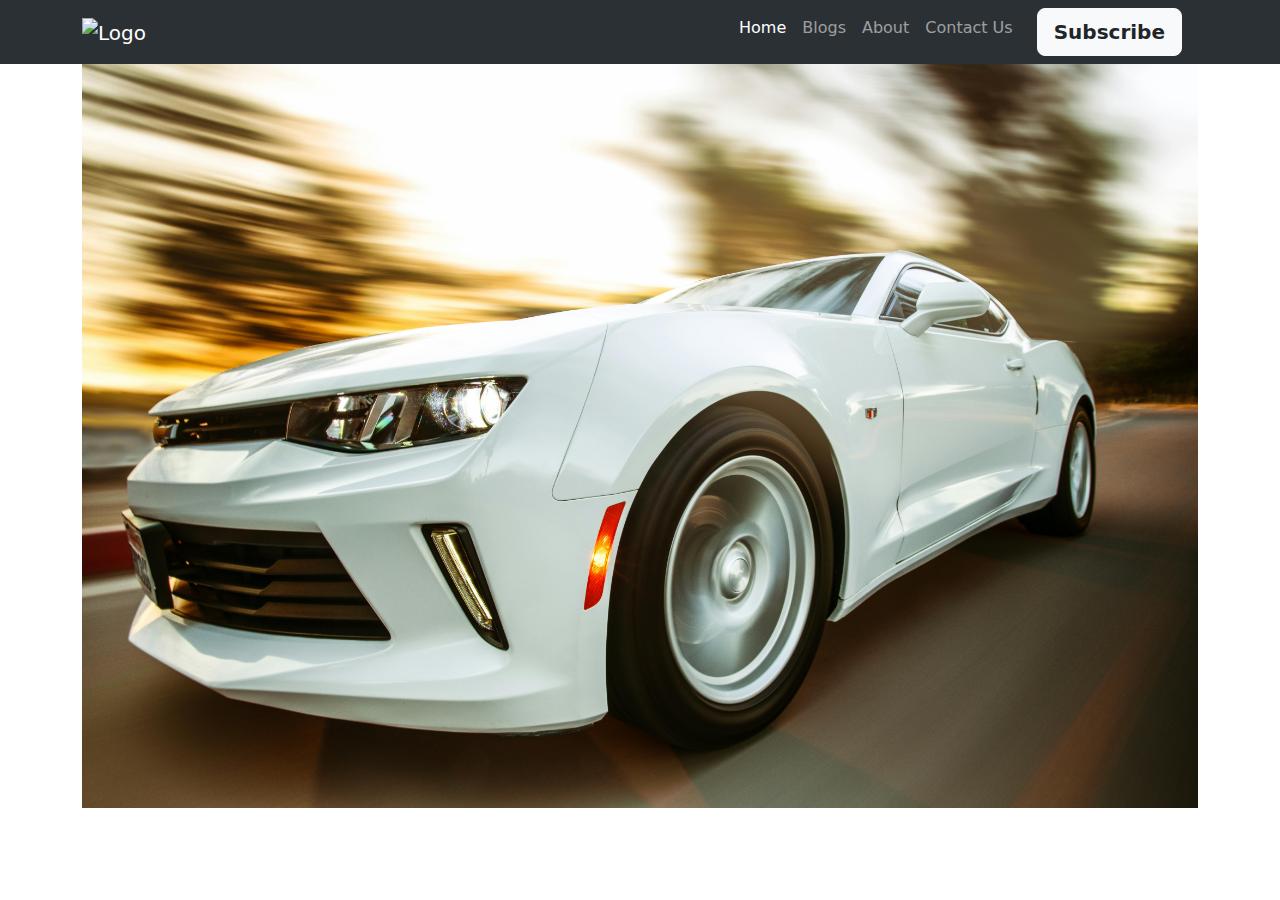
==== Blog/index.html @ fb0d7efe "update on first commit" ====
<!DOCTYPE html>
<html lang="en">
  <head>
    <meta charset="utf-8" />
    <meta name="viewport" content="width=device-width, initial-scale=1" />
    <title>Bootstrap demo</title>
    <link
      href="https://cdn.jsdelivr.net/npm/bootstrap@5.3.3/dist/css/bootstrap.min.css"
      rel="stylesheet"
      integrity="sha384-QWTKZyjpPEjISv5WaRU9OFeRpok6YctnYmDr5pNlyT2bRjXh0JMhjY6hW+ALEwIH"
      crossorigin="anonymous"
    />
  </head>
  <body>
    <nav
      class="navbar navbar-expand-lg bg-body-tertiary bg-dark"
      data-bs-theme="dark"
    >
      <div class="container">
        <a class="navbar-brand" href="#">
          <img
            src="ASSETS/Techmaster-logo.png"
            alt="Logo"
            width="30"
            height="30"
          />
        </a>
        <button
          class="navbar-toggler"
          type="button"
          data-bs-toggle="collapse"
          data-bs-target="#navbarNav"
          aria-controls="navbarNav"
          aria-expanded="false"
          aria-label="Toggle navigation"
        >
          <span class="navbar-toggler-icon"></span>
        </button>
        <div class="collapse navbar-collapse" id="navbarNav">
          <ul class="navbar-nav ms-auto">
            <li class="nav-item">
              <a class="nav-link active" aria-current="page" href="#">Home</a>
            </li>
            <li class="nav-item">
              <a class="nav-link" href="#">Blogs</a>
            </li>
            <li class="nav-item">
              <a class="nav-link" href="#">About</a>
            </li>
            <li class="nav-item">
              <a class="nav-link" href="#">Contact Us</a>
            </li>

            <button
              type="button"
              class="btn btn-light btn-lg text-dark mx-3 fw-bold"
            >
              Subscribe
            </button>
          </ul>
        </div>
      </div>
    </nav>
    <section class="">
        <div class="container">
            <img src="/ASSETS/image3.jpg" class="img-fluid h-50" alt="a car image">
        </div>
    </section>

    <script
      src="https://cdn.jsdelivr.net/npm/bootstrap@5.3.3/dist/js/bootstrap.bundle.min.js"
      integrity="sha384-YvpcrYf0tY3lHB60NNkmXc5s9fDVZLESaAA55NDzOxhy9GkcIdslK1eN7N6jIeHz"
      crossorigin="anonymous"
    ></script>
  </body>
</html>
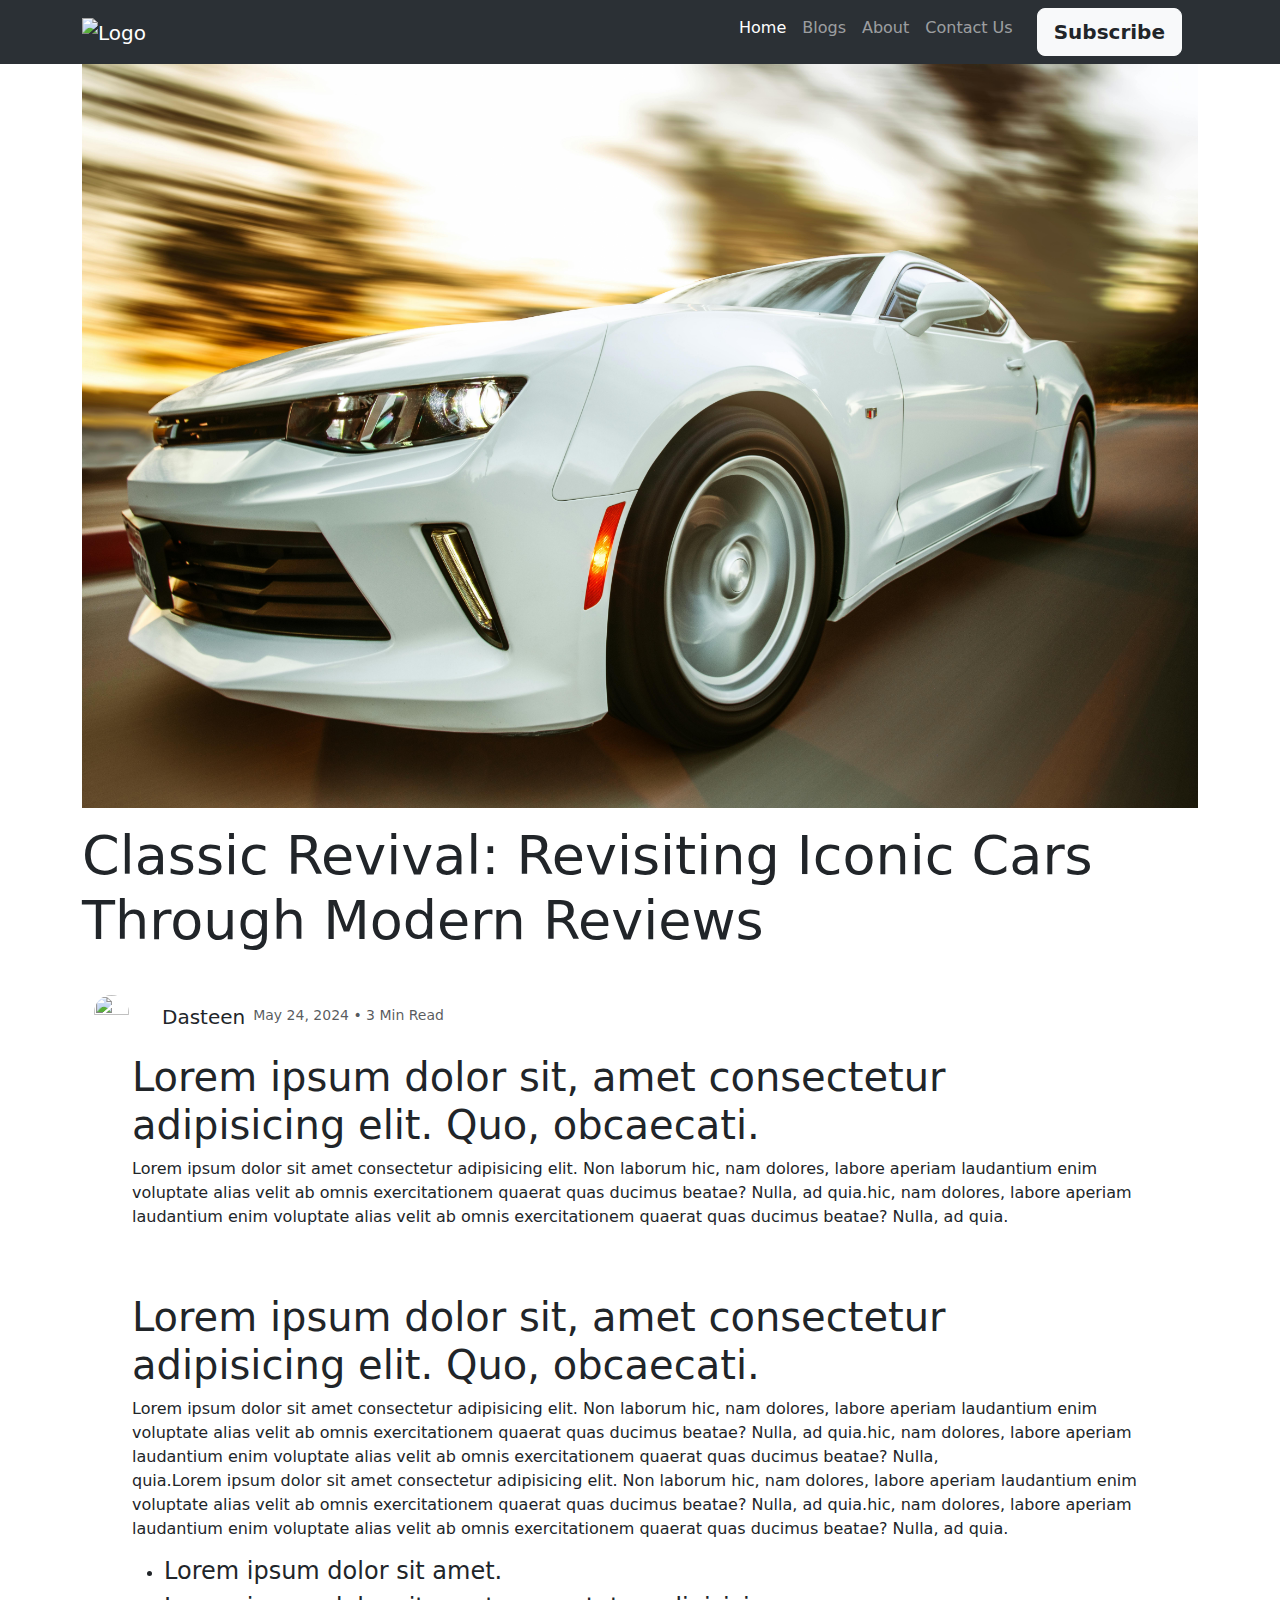
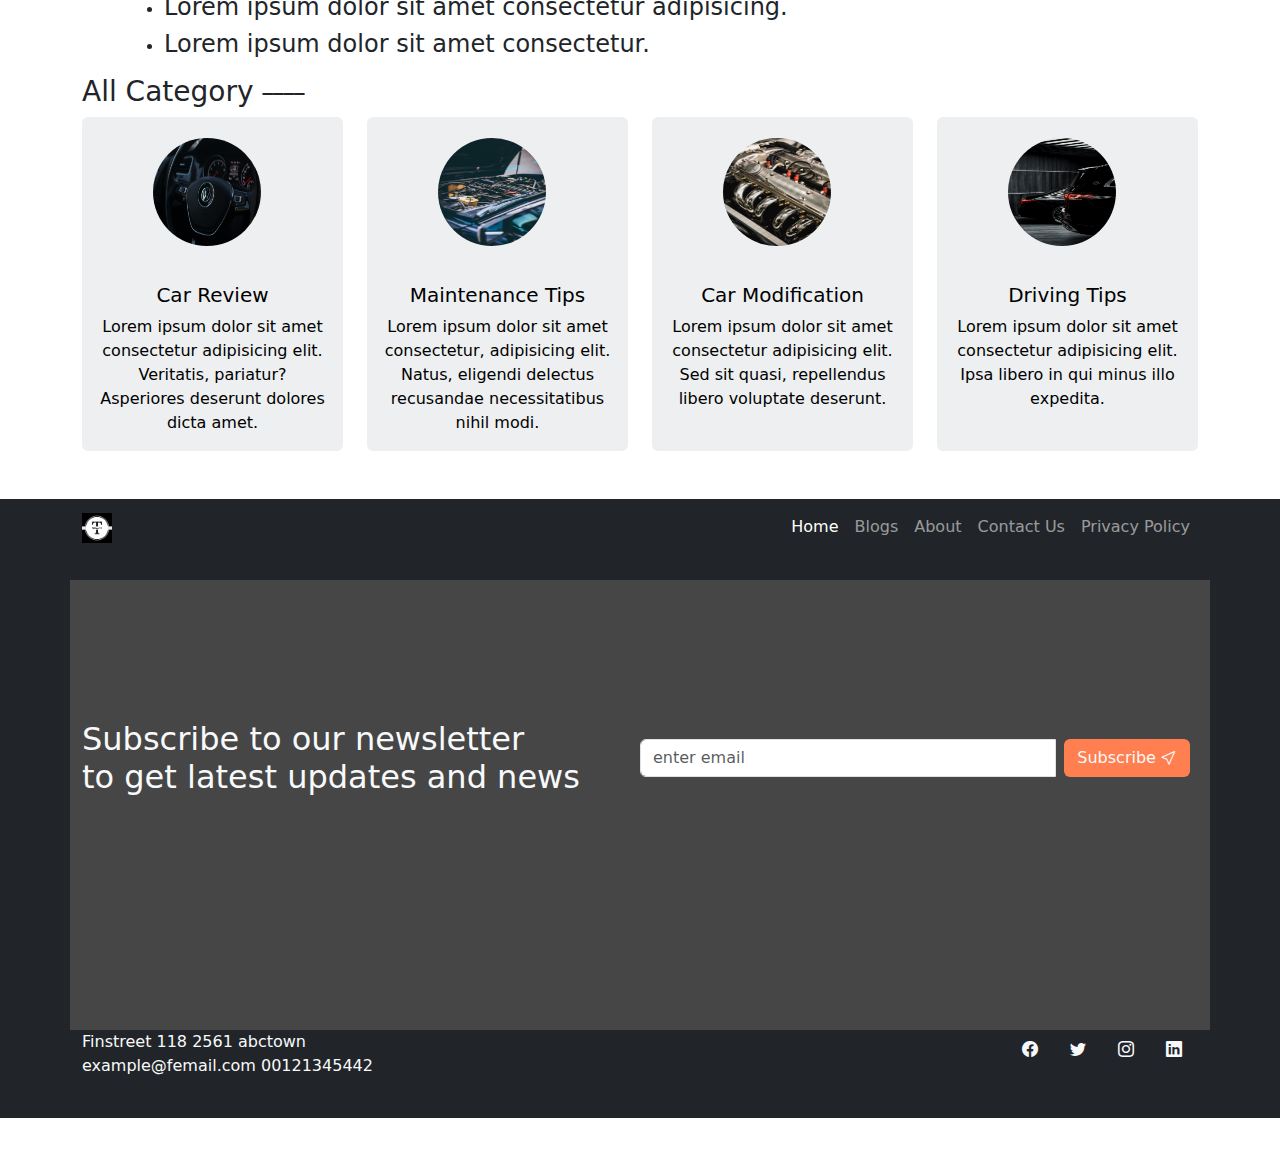
==== commit 20a67b9c: "second update on first commit" ====
--- a/Blog/index.html
+++ b/Blog/index.html
@@ -10,6 +10,11 @@
       integrity="sha384-QWTKZyjpPEjISv5WaRU9OFeRpok6YctnYmDr5pNlyT2bRjXh0JMhjY6hW+ALEwIH"
       crossorigin="anonymous"
     />
+    <link
+      rel="stylesheet"
+      href="https://cdn.jsdelivr.net/npm/bootstrap-icons@1.3.0/font/bootstrap-icons.css"
+    />
+    <link rel="stylesheet" href="/Css/style.css" />
   </head>
   <body>
     <nav
@@ -39,7 +44,9 @@
         <div class="collapse navbar-collapse" id="navbarNav">
           <ul class="navbar-nav ms-auto">
             <li class="nav-item">
-              <a class="nav-link active" aria-current="page" href="#">Home</a>
+              <a class="nav-link active" aria-current="page" href="/index.html"
+                >Home</a
+              >
             </li>
             <li class="nav-item">
               <a class="nav-link" href="#">Blogs</a>
@@ -61,11 +68,218 @@
         </div>
       </div>
     </nav>
-    <section class="">
+    <section class="blog-banner">
+      <div class="container">
+        <img
+          src="/ASSETS/image3.jpg"
+          class="img-fluid h-50"
+          alt="a car image"
+        />
+      </div>
+    </section>
+
+    <section class="mt-3">
+      <div class="container">
+        <p class="h2 blog-para my-3">
+          Classic Revival: Revisiting Iconic Cars Through Modern Reviews
+        </p>
+        <div class="border-0 hero-4 d-flex container mb-5">
+          <img
+            src="https://randomuser.me/api/portraits/men/20.jpg"
+            height="35px"
+            width="35px"
+            class="rounded-circle img-fluid w-0"
+            alt=""
+          />
+          <div class="hero-5 d-flex">
+            <h5 class="">Dasteen</h5>
+            <small class="text-body-secondary mx-2"
+              ><time datetime="2024-05-24">May 24, 2024</time> &bull; 3 Min
+              Read</small
+            >
+          </div>
+        </div>
+        <div class="blog-body">
+          <p class="h1 fs-xlg">
+            Lorem ipsum dolor sit, amet consectetur adipisicing elit. Quo,
+            obcaecati.
+          </p>
+          <p>
+            Lorem ipsum dolor sit amet consectetur adipisicing elit. Non laborum
+            hic, nam dolores, labore aperiam laudantium enim voluptate alias
+            velit ab omnis exercitationem quaerat quas ducimus beatae? Nulla, ad
+            quia.hic, nam dolores, labore aperiam laudantium enim voluptate alias
+            velit ab omnis exercitationem quaerat quas ducimus beatae? Nulla, ad
+            quia.
+          </p> <br> <br>
+          <p class="h1">
+            Lorem ipsum dolor sit, amet consectetur adipisicing elit. Quo,
+            obcaecati.
+          </p>
+          <p>
+            Lorem ipsum dolor sit amet consectetur adipisicing elit. Non laborum
+            hic, nam dolores, labore aperiam laudantium enim voluptate alias
+            velit ab omnis exercitationem quaerat quas ducimus beatae? Nulla, ad
+            quia.hic, nam dolores, labore aperiam laudantium enim voluptate alias
+            velit ab omnis exercitationem quaerat quas ducimus beatae? Nulla,<br>
+            quia.Lorem ipsum dolor sit amet consectetur adipisicing elit. Non laborum
+            hic, nam dolores, labore aperiam laudantium enim voluptate alias
+            velit ab omnis exercitationem quaerat quas ducimus beatae? Nulla, ad
+            quia.hic, nam dolores, labore aperiam laudantium enim voluptate alias
+            velit ab omnis exercitationem quaerat quas ducimus beatae? Nulla, ad
+            quia.
+          </p>
+          <ul class="">
+            <li><h4>Lorem ipsum dolor sit amet.</h4></li>
+            <li><h4>Lorem ipsum dolor sit amet consectetur adipisicing.</h4></li>
+            <li><h4>Lorem ipsum dolor sit amet consectetur.</h4></li>
+          </ul>
+        </div>
+      </div>
+    </section>
+
+    <section class="mt-3">
         <div class="container">
-            <img src="/ASSETS/image3.jpg" class="img-fluid h-50" alt="a car image">
+            <div>
+                <h3>All Category <sup><b>____</b></sup></h3>
+            </div>
+
+            <div class="row row-cols-1 row-cols-md-4 g-4">
+                <div class="card-design">
+                  <div class="col h-100">
+                    <div class="card h-100 hero-card border-0">
+                      <img src="/ASSETS/image9.jpg" class="card-img-top rounded-circle asset-hero" alt="...">
+                      <div class="card-body">
+                        <h5 class="card-title text-center">Car Review</h5>
+                        <p class="card-text text-center">Lorem ipsum dolor sit amet consectetur adipisicing elit. Veritatis, pariatur? Asperiores deserunt dolores dicta amet.</p>
+                      </div>
+                    </div>
+                  </div>
+                </div>
+                  <div class="card-design">
+                    <div class="col h-100">
+                      <div class="card h-100 hero-card border-0">
+                        <img src="/ASSETS/image6.jpg" class="card-img-top rounded-circle asset-hero" alt="...">
+                        <div class="card-body">
+                          <h5 class="card-title text-center">Maintenance Tips</h5>
+                          <p class="card-text text-center">Lorem ipsum dolor sit amet consectetur, adipisicing elit. Natus, eligendi delectus recusandae necessitatibus nihil modi.</p>
+                        </div>
+                      </div>
+                    </div>
+                  </div>
+                  <div class="card-design">
+                    <div class="col h-100">
+                      <div class="card h-100 hero-card border-0">
+                        <img src="/ASSETS/image7.jpg" class="card-img-top rounded-circle asset-hero" alt="...">
+                        <div class="card-body">
+                          <h5 class="card-title text-center">Car Modification</h5>
+                          <p class="card-text text-center">Lorem ipsum dolor sit amet consectetur adipisicing elit. Sed sit quasi, repellendus libero voluptate deserunt.</p>
+                        </div>
+                      </div>
+                    </div>
+                  </div>
+                 <div class="card-design">
+                  <div class="col h-100">
+                    <div class="card h-100 hero-card border-0">
+                      <img src="/ASSETS/image8.jpg" class="card-img-top rounded-circle asset-hero" alt="...">
+                      <div class="card-body">
+                        <h5 class="card-title text-center">Driving Tips</h5>
+                        <p class="card-text text-center">Lorem ipsum dolor sit amet consectetur adipisicing elit. Ipsa libero in qui minus illo expedita.</p>
+                      </div>
+                    </div>
+                  </div>
+                </div>
+              </div>
+
         </div>
     </section>
+
+    <footer class="my-5">
+        <nav
+          class="navbar navbar-expand-lg bg-dark"
+          data-bs-theme="dark"
+        >
+          <div class="container">
+            <a class="navbar-brand" href="#">
+              <img
+                src="/ASSETS/Techmaster-logo.png"
+                alt="Logo"
+                width="30"
+                height="30"
+              />
+            </a>
+            <button
+              class="navbar-toggler"
+              type="button"
+              data-bs-toggle="collapse"
+              data-bs-target="#navbarNav"
+              aria-controls="navbarNav"
+              aria-expanded="false"
+              aria-label="Toggle navigation"
+            >
+              <span class="navbar-toggler-icon"></span>
+            </button>
+            <div class="collapse navbar-collapse" id="navbarNav">
+              <ul class="navbar-nav ms-auto">
+                <li class="nav-item">
+                  <a class="nav-link active" aria-current="page" href="#">Home</a>
+                </li>
+                <li class="nav-item">
+                  <a class="nav-link" href="#">Blogs</a>
+                </li>
+                <li class="nav-item">
+                  <a class="nav-link" href="#">About</a>
+                </li>
+                <li class="nav-item">
+                  <a class="nav-link" href="#">Contact Us</a>
+                </li>
+                <li class="nav-item">
+                  <a class="nav-link" href="#">Privacy Policy</a>
+                </li>
+              </ul>
+            </div>
+          </div>
+        </nav>
+    
+        <section class="text-light bg-dark p-4">
+          <div class="container hero-foot">
+            <div class="d-md-flex justify-content-between align-items-center">
+              <h2 class="text-light mb-3 mb-md-0">Subscribe to our newsletter <br> to get latest updates and news</h2>
+              <div class="input-group news-input">
+                <input type="text" class="form-control" placeholder="enter email">
+                <button class="btn buttn text-light mx-2 rounded" type="button">Subscribe <i class="bi bi-cursor"></i></button>
+              </div>
+            </div>
+    
+            </div>
+            <div class="hero-address text-light d-flex justify-content-between container">
+              <div class="address">
+                <p>Finstreet 118 2561 abctown <br> example@femail.com 00121345442</p>
+              </div>
+              <div class="">
+                <ul class="nav justify-content-end text-light">
+                  <li class="nav-item">
+                    <a class="nav-link text-light" href="#"> <i class="bi bi-facebook"></i></a>
+                  </li>
+                  <li class="nav-item">
+                    <a class="nav-link text-light" href="#"><i class="bi bi-twitter"></i></a>
+                  </li>
+                  <li class="nav-item">
+                    <a class="nav-link text-light" href="#"><i class="bi bi-instagram"></i></a>
+                  </li>
+                  <li class="nav-item">
+                    <a class="nav-link text-light" href="#"><i class="bi bi-linkedin"></i></a>
+                  </li>
+                  
+                </ul>
+              </div>
+            </div>
+          </div>
+        </section>
+    
+      </footer>
+    
+
 
     <script
       src="https://cdn.jsdelivr.net/npm/bootstrap@5.3.3/dist/js/bootstrap.bundle.min.js"
--- a/Css/style.css
+++ b/Css/style.css
@@ -0,0 +1,144 @@
+*{
+    padding: 0;
+    margin: 0;
+    box-sizing: border-box;
+}
+
+.landing-page{
+       background: linear-gradient(to right, rgba(0, 0, 0, 0.63), rgba(131, 131, 151, 0.5)), url(/ASSETS/image1.jpg);
+       height: 100vh;
+       background-position: center;
+       background-repeat: no-repeat;
+       background-size: contain;
+}
+
+.hero-1{
+    padding-top: 100px;
+    color: whitesmoke;
+    font-weight: 600;
+    font-size: 25px;
+}
+
+.hero-para{
+    color: whitesmoke;
+    width: 40%;
+    /* line-height: 2em; */
+}
+
+.bttn button{
+    background-color: coral;
+}
+
+.buttn{
+    background-color: coral;
+
+}
+.card2{
+    background-color: coral;
+}
+
+.hero2 .blog .blog-link{
+    color: blue;
+}
+
+.hero2{
+    position: relative;
+    top: 0;
+    border: 1px solid transparent;
+}
+.blog-link{
+    position: absolute;
+    top: 50px;
+    right: 82px;
+    color: black;
+}
+.hero-4{
+    position: relative;
+    top: 25px;
+}
+.hero-5{
+    position: absolute;
+    top: 10px;
+    left: 80px;
+}
+
+.hero-card{
+    position: relative;
+    padding-top: 150px;
+    background-color: rgba(235, 237, 238, 0.89);
+    color: black;
+
+}
+.asset-hero{
+    border: 1px solid transparent;
+    border-radius: 50px;
+    height: 110px;
+    width: 110px;
+    position: absolute;
+    left: 70px;
+    top: 20px;
+
+}
+
+/* .card-design{
+    
+    
+} */
+
+.para-left{
+    padding: 30px;
+    width: 40%;
+}
+
+.para-right{
+    padding-left: 1000px;
+    width: 60%;
+    position: relative;
+}
+
+.about-blog{
+    height: 500px;
+    padding-top: 30px;
+}
+
+.blog-arrow-right{
+    background-color: coral;
+    color: black;
+}
+/* .blog-hero{
+    position: relative;
+    border: 2px solid red;
+} */
+.blog-arrow-1{
+    position: absolute;
+    left: 450px;
+}
+
+.blog-arrow-2{
+    position: absolute;
+    left: 500px;
+}
+
+.hero-foot{
+    height: 50vh;
+    background-color: rgb(70, 70, 71);
+    padding-top: 140px;
+
+}
+
+
+@media(min-width: 768px) {
+    .news-input{
+        width: 50%;
+    }
+}
+
+.blog-para{
+    width: 100%;
+    font-size: 54px;
+}
+
+.blog-body{
+    margin-left: 50px;
+    margin-right: 50px;
+}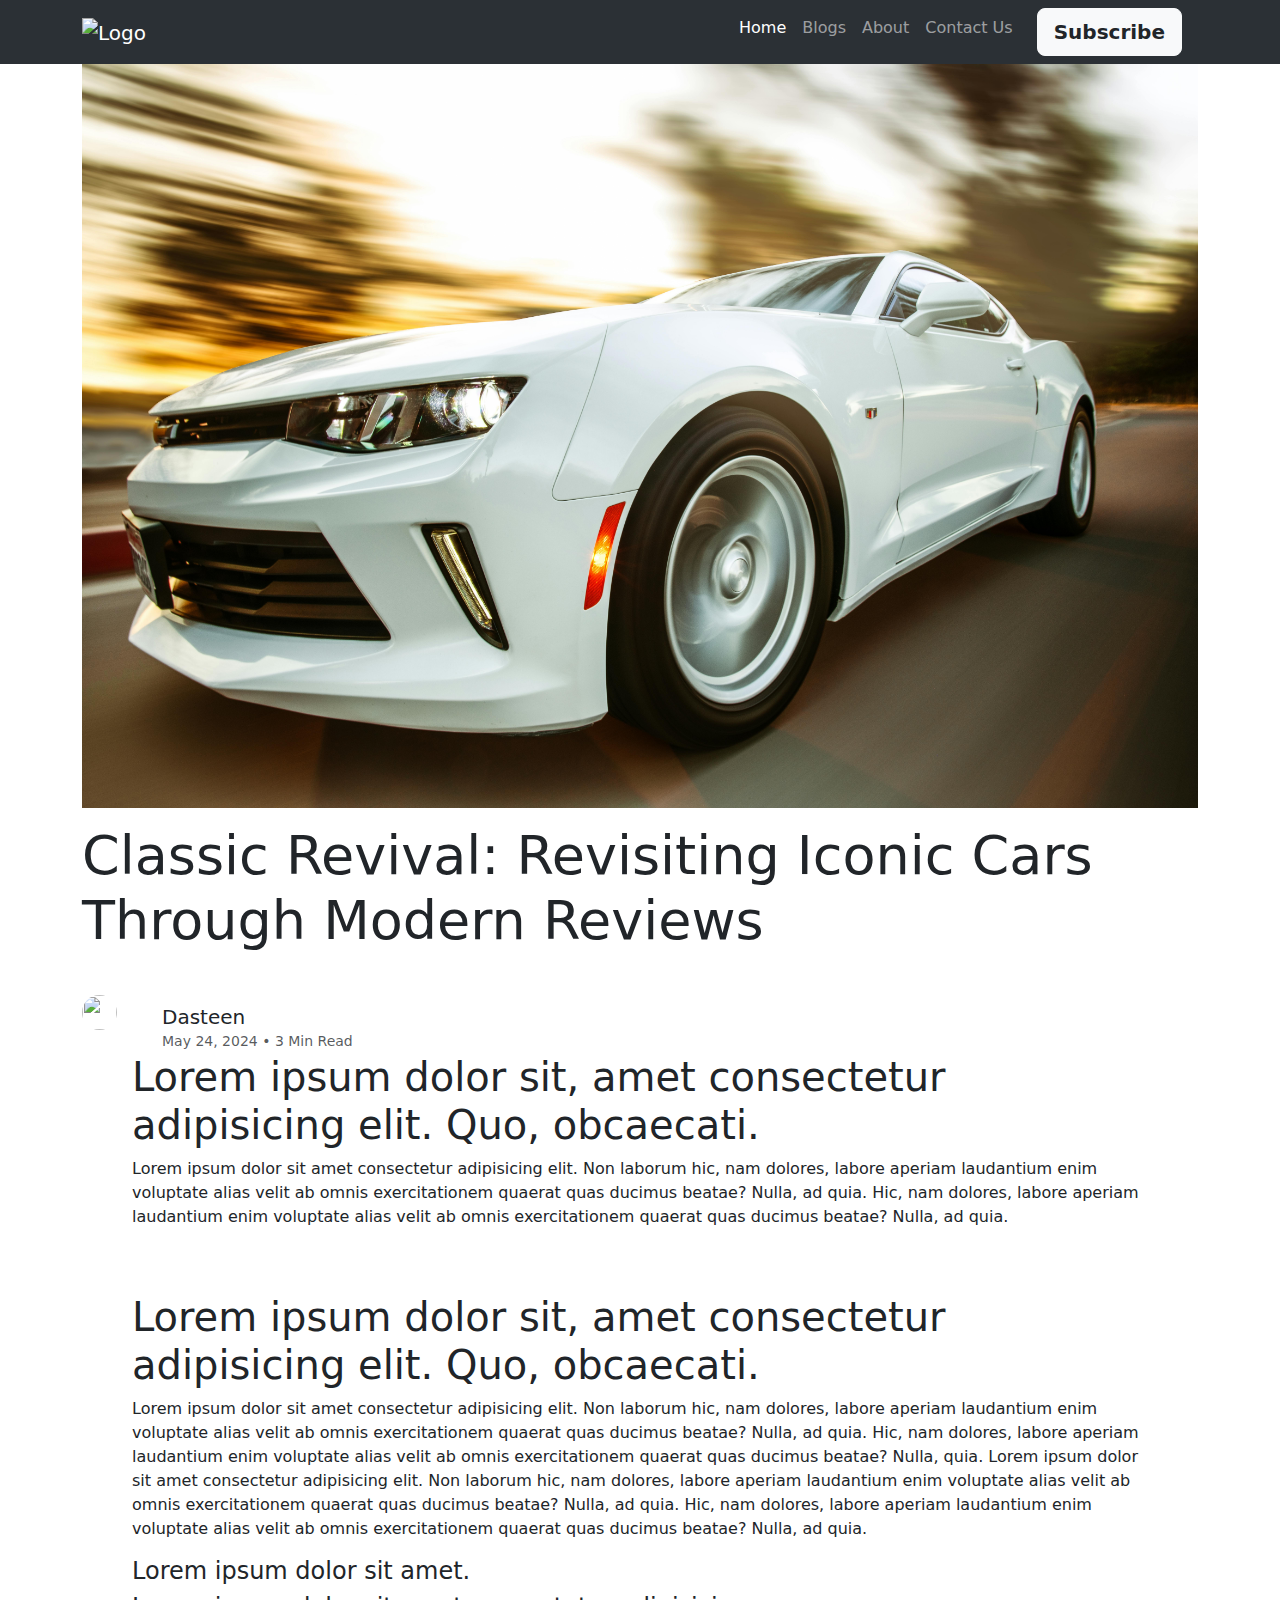
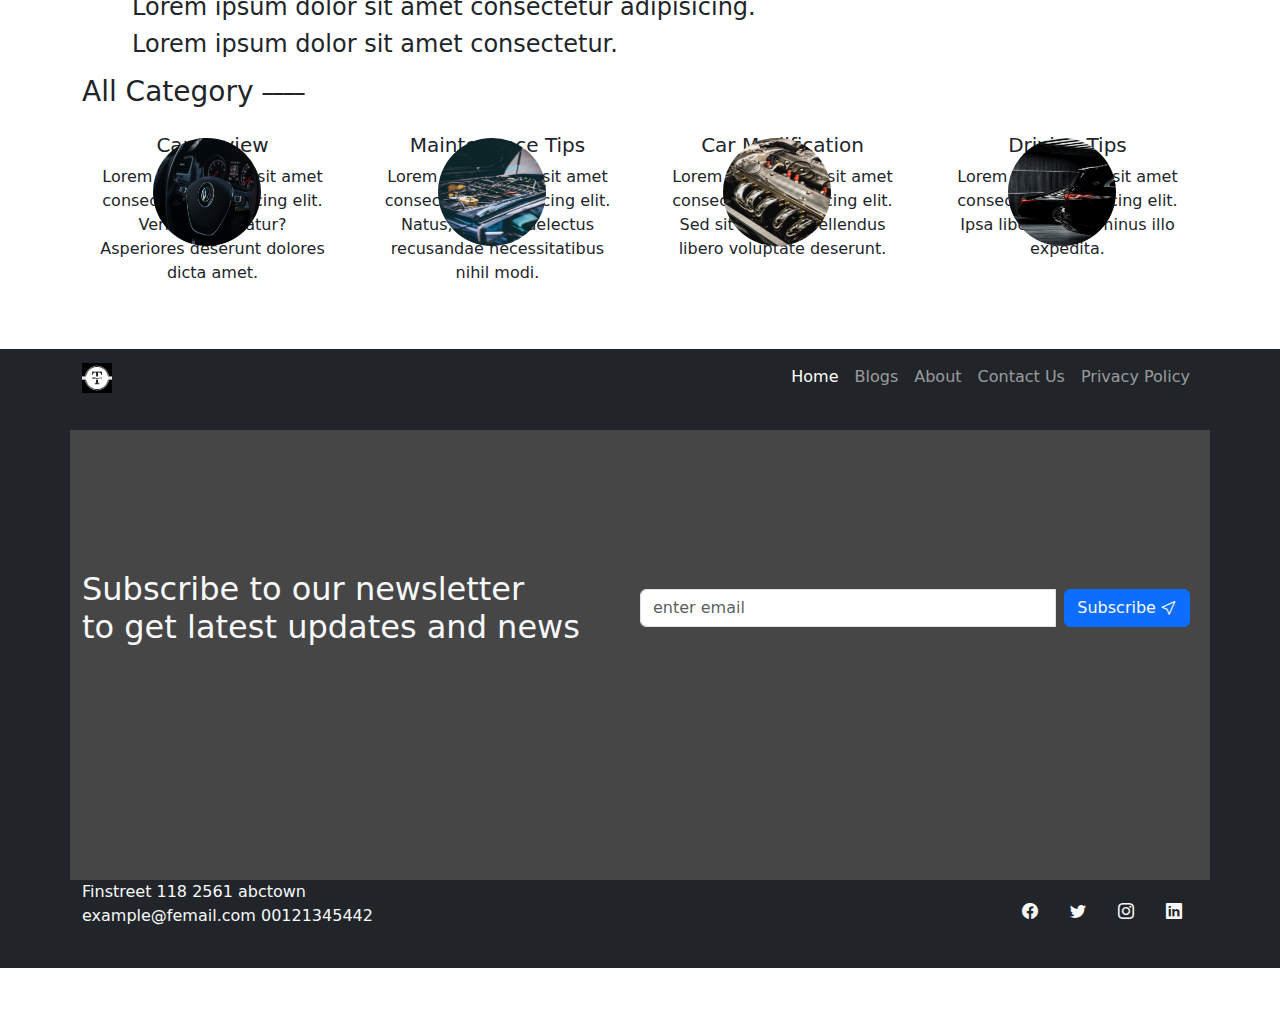
==== commit 1bc7ae2a: "third update on first commit" ====
--- a/Blog/index.html
+++ b/Blog/index.html
@@ -76,7 +76,7 @@
           alt="a car image"
         />
       </div>
-    </section>
+    <!-- </section>
 
     <section class="mt-3">
       <div class="container">
@@ -279,6 +279,177 @@
     
       </footer>
     
+ -->
+
+ <section class="mt-3">
+  <div class="container">
+    <p class="h2 blog-para my-3">
+      Classic Revival: Revisiting Iconic Cars Through Modern Reviews
+    </p>
+    <div class="border-0 hero-4 d-flex align-items-center mb-5">
+      <img
+        src="https://randomuser.me/api/portraits/men/20.jpg"
+        class="rounded-circle img-fluid me-3"
+        alt=""
+        style="height: 35px; width: 35px;"
+      />
+      <div class="hero-5">
+        <h5 class="mb-0">Dasteen</h5>
+        <small class="text-body-secondary">
+          <time datetime="2024-05-24">May 24, 2024</time> &bull; 3 Min Read
+        </small>
+      </div>
+    </div>
+    <div class="blog-body">
+      <p class="h1 fs-xxl">
+        Lorem ipsum dolor sit, amet consectetur adipisicing elit. Quo,
+        obcaecati.
+      </p>
+      <p>
+        Lorem ipsum dolor sit amet consectetur adipisicing elit. Non laborum
+        hic, nam dolores, labore aperiam laudantium enim voluptate alias
+        velit ab omnis exercitationem quaerat quas ducimus beatae? Nulla, ad
+        quia. Hic, nam dolores, labore aperiam laudantium enim voluptate alias
+        velit ab omnis exercitationem quaerat quas ducimus beatae? Nulla, ad
+        quia.
+      </p>
+      <br><br>
+      <p class="h1">
+        Lorem ipsum dolor sit, amet consectetur adipisicing elit. Quo,
+        obcaecati.
+      </p>
+      <p>
+        Lorem ipsum dolor sit amet consectetur adipisicing elit. Non laborum
+        hic, nam dolores, labore aperiam laudantium enim voluptate alias
+        velit ab omnis exercitationem quaerat quas ducimus beatae? Nulla, ad
+        quia. Hic, nam dolores, labore aperiam laudantium enim voluptate alias
+        velit ab omnis exercitationem quaerat quas ducimus beatae? Nulla,
+        quia. Lorem ipsum dolor sit amet consectetur adipisicing elit. Non laborum
+        hic, nam dolores, labore aperiam laudantium enim voluptate alias
+        velit ab omnis exercitationem quaerat quas ducimus beatae? Nulla, ad
+        quia. Hic, nam dolores, labore aperiam laudantium enim voluptate alias
+        velit ab omnis exercitationem quaerat quas ducimus beatae? Nulla, ad
+        quia.
+      </p>
+      <ul class="list-unstyled">
+        <li><h4>Lorem ipsum dolor sit amet.</h4></li>
+        <li><h4>Lorem ipsum dolor sit amet consectetur adipisicing.</h4></li>
+        <li><h4>Lorem ipsum dolor sit amet consectetur.</h4></li>
+      </ul>
+    </div>
+  </div>
+</section>
+
+<section class="mt-3">
+  <div class="container">
+    <div>
+      <h3>All Category <sup><b>____</b></sup></h3>
+    </div>
+    <div class="row row-cols-1 row-cols-md-2 row-cols-lg-4 g-4">
+      <div class="col">
+        <div class="card h-100 border-0">
+          <img src="/ASSETS/image9.jpg" class="card-img-top rounded-circle asset-hero" alt="...">
+          <div class="card-body text-center">
+            <h5 class="card-title">Car Review</h5>
+            <p class="card-text">Lorem ipsum dolor sit amet consectetur adipisicing elit. Veritatis, pariatur? Asperiores deserunt dolores dicta amet.</p>
+          </div>
+        </div>
+      </div>
+      <div class="col">
+        <div class="card h-100 border-0">
+          <img src="/ASSETS/image6.jpg" class="card-img-top rounded-circle asset-hero" alt="...">
+          <div class="card-body text-center">
+            <h5 class="card-title">Maintenance Tips</h5>
+            <p class="card-text">Lorem ipsum dolor sit amet consectetur, adipisicing elit. Natus, eligendi delectus recusandae necessitatibus nihil modi.</p>
+          </div>
+        </div>
+      </div>
+      <div class="col">
+        <div class="card h-100 border-0">
+          <img src="/ASSETS/image7.jpg" class="card-img-top rounded-circle asset-hero" alt="...">
+          <div class="card-body text-center">
+            <h5 class="card-title">Car Modification</h5>
+            <p class="card-text">Lorem ipsum dolor sit amet consectetur adipisicing elit. Sed sit quasi, repellendus libero voluptate deserunt.</p>
+          </div>
+        </div>
+      </div>
+      <div class="col">
+        <div class="card h-100 border-0">
+          <img src="/ASSETS/image8.jpg" class="card-img-top rounded-circle asset-hero" alt="...">
+          <div class="card-body text-center">
+            <h5 class="card-title">Driving Tips</h5>
+            <p class="card-text">Lorem ipsum dolor sit amet consectetur adipisicing elit. Ipsa libero in qui minus illo expedita.</p>
+          </div>
+        </div>
+      </div>
+    </div>
+  </div>
+</section>
+
+<footer class="my-5">
+  <nav class="navbar navbar-expand-lg bg-dark" data-bs-theme="dark">
+    <div class="container">
+      <a class="navbar-brand" href="#">
+        <img src="/ASSETS/Techmaster-logo.png" alt="Logo" width="30" height="30"/>
+      </a>
+      <button class="navbar-toggler" type="button" data-bs-toggle="collapse" data-bs-target="#navbarNav" aria-controls="navbarNav" aria-expanded="false" aria-label="Toggle navigation">
+        <span class="navbar-toggler-icon"></span>
+      </button>
+      <div class="collapse navbar-collapse" id="navbarNav">
+        <ul class="navbar-nav ms-auto">
+          <li class="nav-item">
+            <a class="nav-link active" aria-current="page" href="#">Home</a>
+          </li>
+          <li class="nav-item">
+            <a class="nav-link" href="#">Blogs</a>
+          </li>
+          <li class="nav-item">
+            <a class="nav-link" href="#">About</a>
+          </li>
+          <li class="nav-item">
+            <a class="nav-link" href="#">Contact Us</a>
+          </li>
+          <li class="nav-item">
+            <a class="nav-link" href="#">Privacy Policy</a>
+          </li>
+        </ul>
+      </div>
+    </div>
+  </nav>
+
+  <section class="text-light bg-dark p-4">
+    <div class="container hero-foot">
+      <div class="d-md-flex justify-content-between align-items-center">
+        <h2 class="text-light mb-3 mb-md-0">Subscribe to our newsletter <br> to get latest updates and news</h2>
+        <div class="input-group news-input">
+          <input type="text" class="form-control" placeholder="enter email">
+          <button class="btn btn-primary text-light mx-2 rounded" type="button">Subscribe <i class="bi bi-cursor"></i></button>
+        </div>
+      </div>
+    </div>
+    <div class="hero-address text-light d-flex flex-column flex-md-row justify-content-between align-items-center container">
+      <div class="address text-center text-md-start mb-3 mb-md-0">
+        <p>Finstreet 118 2561 abctown <br> example@femail.com 00121345442</p>
+      </div>
+      <div class="text-center">
+        <ul class="nav justify-content-center justify-content-md-end">
+          <li class="nav-item">
+            <a class="nav-link text-light" href="#"> <i class="bi bi-facebook"></i></a>
+          </li>
+          <li class="nav-item">
+            <a class="nav-link text-light" href="#"><i class="bi bi-twitter"></i></a>
+          </li>
+          <li class="nav-item">
+            <a class="nav-link text-light" href="#"><i class="bi bi-instagram"></i></a>
+          </li>
+          <li class="nav-item">
+            <a class="nav-link text-light" href="#"><i class="bi bi-linkedin"></i></a>
+          </li>
+        </ul>
+      </div>
+    </div>
+  </section>
+</footer>
 
 
     <script
--- a/Css/style.css
+++ b/Css/style.css
@@ -5,11 +5,13 @@
 }
 
 .landing-page{
-       background: linear-gradient(to right, rgba(0, 0, 0, 0.63), rgba(131, 131, 151, 0.5)), url(/ASSETS/image1.jpg);
+       background: linear-gradient(to right, rgba(0, 0, 0, 0.63), rgba(131, 131, 151, 0.5)), url(/ASSETS/car1.jpeg);
        height: 100vh;
        background-position: center;
        background-repeat: no-repeat;
-       background-size: contain;
+       background-size: cover;
+     
+       
 }
 
 .hero-1{
@@ -17,12 +19,12 @@
     color: whitesmoke;
     font-weight: 600;
     font-size: 25px;
+    
 }
 
 .hero-para{
     color: whitesmoke;
     width: 40%;
-    /* line-height: 2em; */
 }
 
 .bttn button{
@@ -80,11 +82,6 @@
 
 }
 
-/* .card-design{
-    
-    
-} */
-
 .para-left{
     padding: 30px;
     width: 40%;
@@ -105,10 +102,6 @@
     background-color: coral;
     color: black;
 }
-/* .blog-hero{
-    position: relative;
-    border: 2px solid red;
-} */
 .blog-arrow-1{
     position: absolute;
     left: 450px;
